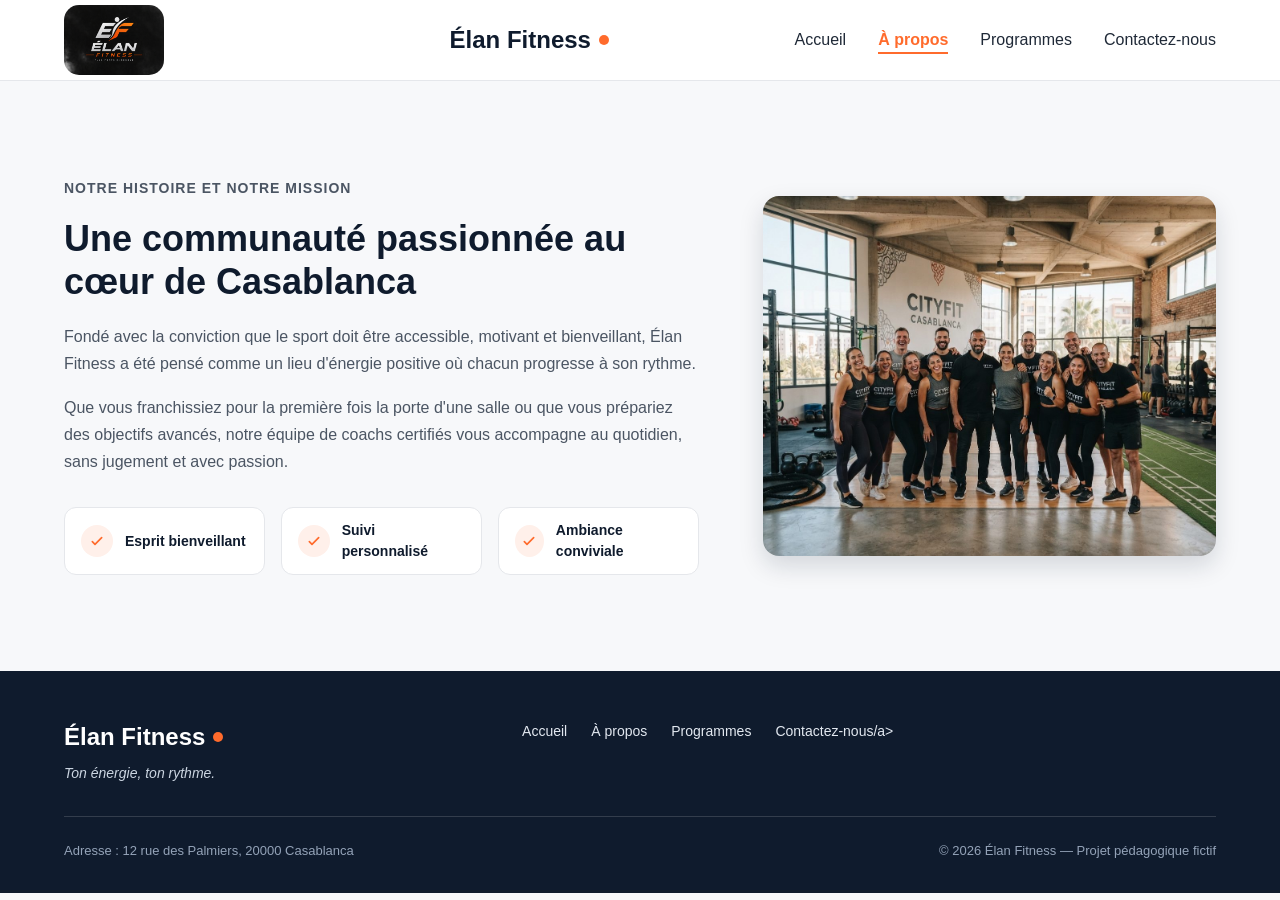
==== a-propos.html @ 7733e40a "nv" ====
<!DOCTYPE html>
 <html lang="en">
 <head>
    <meta charset="UTF-8">
    <meta name="viewport" content="width=device-width, initial-scale=1.0">
    <title>a-propos</title>
    <link rel="stylesheet" href="style.css">
      <link rel="icon" type="image/png" href="./Logof.png">

 </head>
 <body>
    <header class="en-tete">
    <div class="conteneur en-tete-contenu">
      <img src="Logof.png" alt="Une photo "  id="fo"> 
      <a href="#accueil" class="logo">Élan Fitness</a>
    
      

     

      <nav aria-label="Navigation principale">
        <ul class="menu">
          <li><a href="index.html" >Accueil</a></li>
          <li><a href="a-propos.html" class="lien-actif">À propos</a></li>
          <li><a href="programmes.html">Programmes</a></li>
          <li><a href="contacte.html">Contactez-nous</a></li>
        </ul>
      </nav>
    </div>
  </header>


    <section id="a-propos" class="section">
      <div class="conteneur apropos-contenu">

        <div class="apropos-texte">
          <p class="sur-titre">Notre histoire et notre mission</p>
          <h2>Une communauté passionnée au cœur de Casablanca</h2>
          <p>
            Fondé avec la conviction que le sport doit être accessible, motivant et bienveillant,
            Élan Fitness a été pensé comme un lieu d'énergie positive où chacun progresse à son rythme.
          </p>
          <p>
            Que vous franchissiez pour la première fois la porte d'une salle ou que vous prépariez des
            objectifs avancés, notre équipe de coachs certifiés vous accompagne au quotidien, sans
            jugement et avec passion.
          </p>

          <ul class="valeurs">
            <li class="valeur">
              <div class="icone icone-petite"><img src="img/icone-check.svg" alt=""></div>
              <span>Esprit bienveillant</span>
            </li>
            <li class="valeur">
              <div class="icone icone-petite"><img src="img/icone-check.svg" alt=""></div>
              <span>Suivi personnalisé</span>
            </li>
            <li class="valeur">
              <div class="icone icone-petite"><img src="img/icone-check.svg" alt=""></div>
              <span>Ambiance conviviale</span>
            </li>
          </ul>
        </div>

        <img class="apropos-image" src="img/equipe.jpg" alt="L'équipe de coachs d'Élan Fitness réunie dans la salle">

      </div>
    </section>
     <footer class="pied-de-page">
    <div class="conteneur">

      <div class="pied-haut">
        <div>
          <p class="logo logo-clair">Élan Fitness</p>
          <p class="slogan">Ton énergie, ton rythme.</p>
        </div>

        <nav aria-label="Navigation du pied de page">
          <ul class="menu menu-pied">
            <li><a href="index.html">Accueil</a></li>
            <li><a href="a-propos.html">À propos</a></li>
            <li><a href="programmes.html">Programmes</a></li>
            <li><a href="contacte.html">Contactez-nous/a></li>

          </ul>
        </nav>
      </div>

      <div class="pied-bas">
        <p>Adresse : 12 rue des Palmiers, 20000 Casablanca</p>
        <p>&copy; 2026 Élan Fitness — Projet pédagogique fictif</p>
      </div>

    </div>
  </footer>
    

 </body>
 </html>
---- style.css ----
* {
  box-sizing: border-box;
  margin: 0;
  padding: 0;
}

html {
  scroll-behavior: smooth;
}

body {
  font-family: 'Inter', Arial, sans-serif;
  font-size: 16px;
  line-height: 1.5;
  color: #1F2937;
  background-color: #F7F8FA;
}

h1, h2, h3, h4 {
  font-family: 'Poppins', Arial, sans-serif;
  color: #0F1B2D;
}

a {
  color: inherit;
  text-decoration: none;
}

ul {
  list-style: none;
}

img {
  display: block;
  max-width: 100%;
}

a:focus-visible,
button:focus-visible {
  outline: 3px solid #FF6B2C;
  outline-offset: 2px;
}

.conteneur {
  width: 100%;
  max-width: 1200px;
  margin: 0 auto;
  padding: 0 24px;
}

.section {
  padding: 96px 0;
}

.section-blanche {
  background-color: #FFFFFF;
  border-top: 1px solid #E5E7EB;
  border-bottom: 1px solid #E5E7EB;
}

.section-titre {
  max-width: 640px;
  margin: 0 auto 64px;
  text-align: center;
}

.section-titre h2 {
  font-size: 32px;
  margin-bottom: 16px;
}

.section-titre h3 {
  font-size: 26px;
  margin-bottom: 12px;
}

.section-titre p {
  color: #4B5563;
}

.sur-titre {
  font-size: 14px;
  font-weight: 600;
  color: #FF6B2C;
  text-transform: uppercase;
  letter-spacing: 1px;
  margin-bottom: 12px;
}

.bouton {
  display: inline-block;
  padding: 14px 28px;
  border-radius: 8px;
  font-size: 16px;
  font-weight: 600;
  text-align: center;
  cursor: pointer;
}

.bouton-principal {
  background-color: #FF6B2C;
  border: 1px solid #FF6B2C;
  color: #FFFFFF;
}

.bouton-principal:hover {
  background-color: #F05817;
}

.bouton-secondaire {
  background-color: #FFFFFF;
  border: 1px solid #0F1B2D;
  color: #0F1B2D;
}

.bouton-secondaire:hover {
  background-color: #F3F4F6;
}

.cartes {
  display: flex;
  gap: 24px;
}

.carte {
  flex: 1;
  background-color: #FFFFFF;
  border: 1px solid #E5E7EB;
  border-radius: 12px;
  box-shadow: 0 1px 3px rgba(15, 27, 45, 0.08);
}

.icone {
  width: 48px;
  height: 48px;
  background-color: #FFF0EA;
  border-radius: 8px;
  display: flex;
  align-items: center;
  justify-content: center;
}

.icone img {
  width: 24px;
  height: 24px;
}

.icone-petite {
  width: 32px;
  height: 32px;
  border-radius: 50%;
}

.icone-petite img {
  width: 16px;
  height: 16px;
}

.en-tete {
  position: sticky;
  top: 0;
  z-index: 10;
  background-color: #FFFFFF;
  border-bottom: 1px solid #E5E7EB;
}

.en-tete-contenu {
  height: 80px;
  display: flex;
  align-items: center;
  justify-content: space-between;
}

.logo {
  display: flex;
  align-items: center;
  font-family: 'Poppins', Arial, sans-serif;
  font-size: 24px;
  font-weight: 700;
  color: #0F1B2D;
}

.logo::after {
  content: "";
  width: 10px;
  height: 10px;
  margin-left: 8px;
  background-color: #FF6B2C;
  border-radius: 50%;
}

.menu {
  display: flex;
  gap: 32px;
}

.menu a {
  font-weight: 500;
  padding-bottom: 4px;
  border-bottom: 2px solid transparent;
}

.menu a:hover {
  color: #FF6B2C;
}

.menu .lien-actif {
  color: #FF6B2C;
  font-weight: 600;
  border-bottom-color: #FF6B2C;
}

.hero {
  padding: 64px 0 96px;
}

.hero-contenu {
  display: flex;
  align-items: center;
  gap: 32px;
}

.hero-texte {
  flex: 7;
}

.hero-texte h1 {
  font-size: 48px;
  font-weight: 800;
  line-height: 1.2;
  margin-bottom: 24px;
}

.hero-description {
  max-width: 520px;
  font-size: 18px;
  line-height: 1.6;
  color: #4B5563;
  margin-bottom: 32px;
}

.boutons {
  display: flex;
  flex-wrap: wrap;
  gap: 16px;
}

.hero-image {
  flex: 5;
  min-width: 0;
  height: 400px;
  object-fit: cover;
  border-radius: 16px;
  border: 1px solid #E5E7EB;
  box-shadow: 0 10px 25px rgba(15, 27, 45, 0.15);
}

.chiffres {
  display: flex;
  margin-top: 64px;
  padding: 32px;
  background-color: #FFFFFF;
  border: 1px solid #E5E7EB;
  border-radius: 12px;
  box-shadow: 0 1px 3px rgba(15, 27, 45, 0.08);
}

.chiffre {
  flex: 1;
  text-align: center;
  font-weight: 500;
  color: #0F1B2D;
}

.chiffre + .chiffre {
  border-left: 1px solid #E5E7EB;
}

.chiffre-nombre {
  font-family: 'Poppins', Arial, sans-serif;
  font-size: 36px;
  font-weight: 800;
  color: #FF6B2C;
}

.carte-avantage {
  padding: 24px;
  background-color: #F7F8FA;
  box-shadow: none;
}

.carte-avantage .icone {
  margin-bottom: 20px;
}

.carte-avantage h3 {
  font-size: 20px;
  margin-bottom: 8px;
}

.carte-avantage p {
  color: #4B5563;
  line-height: 1.6;
}

.apropos-contenu {
  display: flex;
  align-items: center;
  gap: 64px;
}

.apropos-texte {
  flex: 7;
}

.apropos-texte h2 {
  font-size: 36px;
  line-height: 1.2;
  margin-bottom: 20px;
}

.apropos-texte p {
  color: #4B5563;
  line-height: 1.7;
  margin-bottom: 16px;
}

.valeurs {
  display: flex;
  gap: 16px;
  margin-top: 32px;
}

.valeur {
  flex: 1;
  display: flex;
  align-items: center;
  gap: 12px;
  padding: 12px 16px;
  background-color: #FFFFFF;
  border: 1px solid #E5E7EB;
  border-radius: 12px;
  font-family: 'Poppins', Arial, sans-serif;
  font-size: 14px;
  font-weight: 600;
  color: #0F1B2D;
}

.apropos-image {
  flex: 5;
  min-width: 0;
  height: 360px;
  object-fit: cover;
  border-radius: 16px;
  box-shadow: 0 10px 25px rgba(15, 27, 45, 0.15);
}

.carte-programme {
  display: flex;
  flex-direction: column;
  overflow: hidden;
}

.carte-programme > img {
  width: 100%;
  height: 200px;
  object-fit: cover;
}

.programme-corps {
  flex: 1;
  display: flex;
  flex-direction: column;
  padding: 20px;
}

.programme-corps h3 {
  font-size: 20px;
  margin-bottom: 8px;
}

.programme-corps p {
  font-size: 15px;
  color: #4B5563;
}

.etiquette {
  align-self: flex-start;
  padding: 4px 10px;
  margin-bottom: 12px;
  border-radius: 6px;
  font-size: 12px;
  font-weight: 600;
}

.etiquette-orange {
  background-color: #FFEDE5;
  color: #C2410C;
}

.etiquette-bleue {
  background-color: #DBEAFE;
  color: #1D4ED8;
}

.etiquette-verte {
  background-color: #D1FAE5;
  color: #047857;
}

.programme-corps .duree {
  display: flex;
  align-items: center;
  gap: 8px;
  margin-top: auto;
  padding-top: 16px;
  border-top: 1px solid #E5E7EB;
  font-size: 13px;
  font-weight: 600;
  color: #0F1B2D;
}

.programme-corps h3 + p {
  margin-bottom: 16px;
}

.duree img {
  width: 16px;
  height: 16px;
}

.formules {
  margin-top: 96px;
}

.formule {
  position: relative;
  display: flex;
  flex-direction: column;
  padding: 28px;
}

.formule h4 {
  font-size: 20px;
}

.prix {
  margin: 8px 0 16px;
  font-family: 'Poppins', Arial, sans-serif;
  font-size: 30px;
  font-weight: 800;
  color: #FF6B2C;
}

.prix span {
  font-family: 'Inter', Arial, sans-serif;
  font-size: 16px;
  font-weight: 500;
  color: #4B5563;
}

.prix-note {
  margin: -8px 0 16px;
  font-size: 13px;
  color: #4B5563;
}

.formule-liste {
  flex: 1;
  margin-bottom: 24px;
}

.formule-liste li {
  padding-left: 28px;
  margin-bottom: 12px;
  font-size: 15px;
  background-image: url('img/icone-check.svg');
  background-repeat: no-repeat;
  background-position: left center;
  background-size: 16px;
}

.formule .bouton {
  display: block;
}

.formule-populaire {
  border: 2px solid #FF6B2C;
  box-shadow: 0 10px 25px rgba(255, 107, 44, 0.2);
}

.badge-populaire {
  position: absolute;
  top: -14px;
  left: 50%;
  transform: translateX(-50%);
  padding: 4px 14px;
  background-color: #FF6B2C;
  border-radius: 999px;
  font-size: 12px;
  font-weight: 700;
  text-transform: uppercase;
  color: #FFFFFF;
}

.pied-de-page {
  padding: 48px 0 32px;
  background-color: #0F1B2D;
  color: #FFFFFF;
}

.pied-haut {
  display: flex;
  justify-content: space-between;
  align-items: flex-start;
  padding-bottom: 32px;
  border-bottom: 1px solid rgba(255, 255, 255, 0.15);
}

.logo-clair {
  color: #FFFFFF;
}

.slogan {
  margin-top: 8px;
  font-size: 14px;
  font-style: italic;
  color: #CBD5E1;
}

.menu-pied {
  gap: 24px;
}

.menu-pied a {
  font-size: 14px;
  font-weight: 400;
  color: #E2E8F0;
}

.pied-bas {
  display: flex;
  justify-content: space-between;
  margin-top: 24px;
  font-size: 13px;
  color: #94A3B8;
}

#fo{
  margin-right:  100px;
  border-radius: 15px;
    width: 100px;
    height: 70px;
}
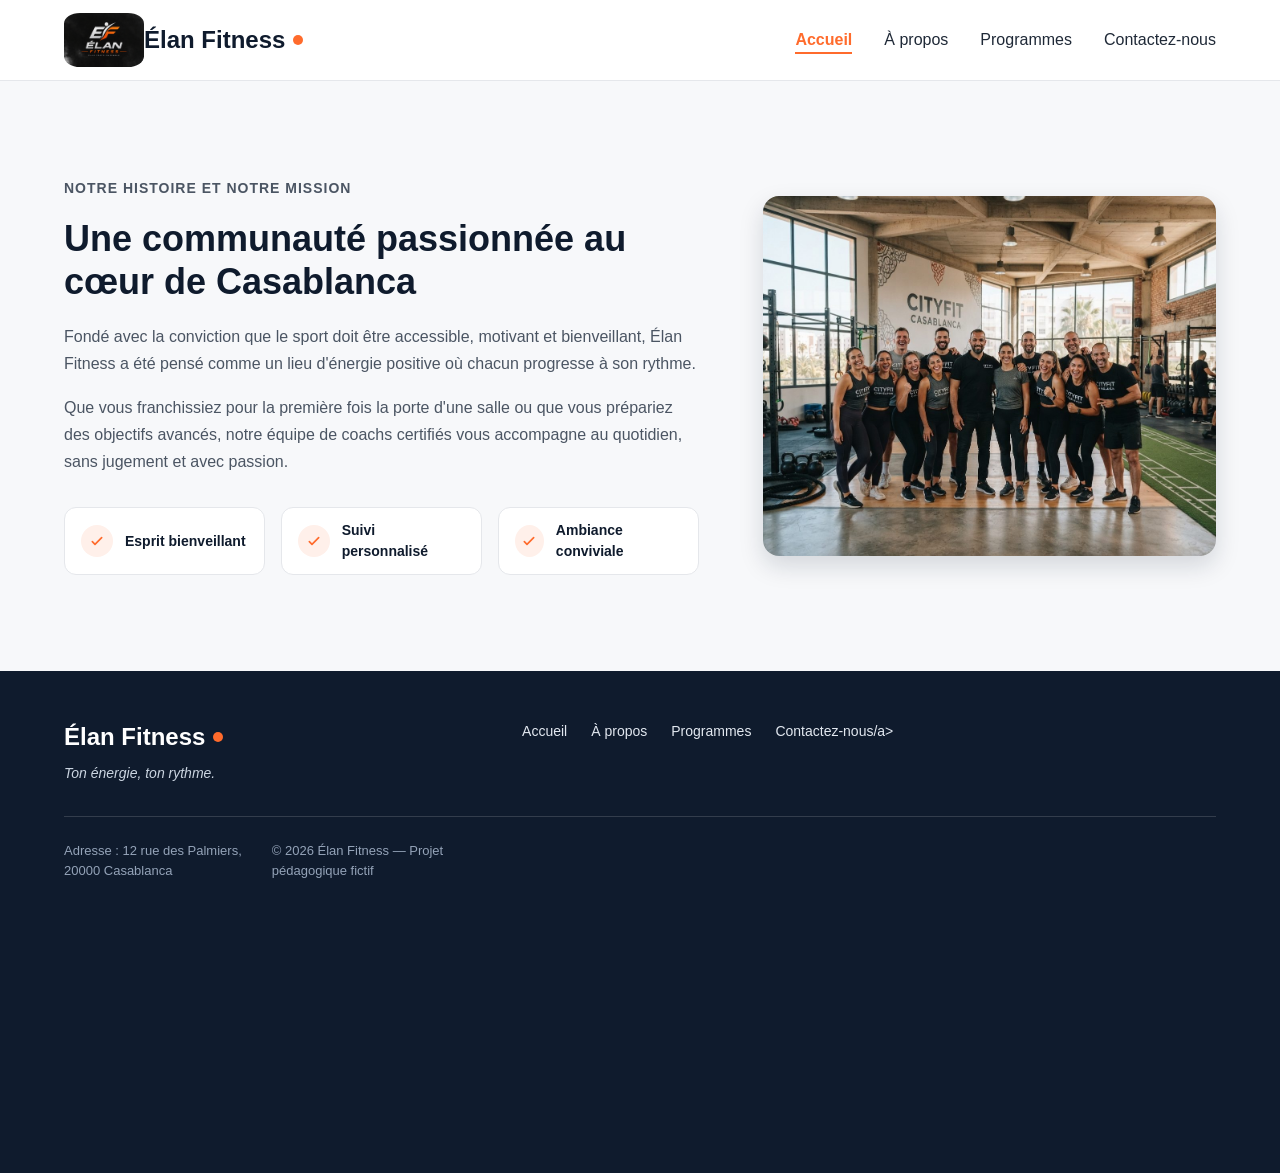
==== commit 365aecb1: "project" ====
--- a/a-propos.html
+++ b/a-propos.html
@@ -9,10 +9,10 @@
 
  </head>
  <body>
-    <header class="en-tete">
+  <header class="en-tete">
     <div class="conteneur en-tete-contenu">
-      <img src="Logof.png" alt="Une photo "  id="fo"> 
-      <a href="#accueil" class="logo">Élan Fitness</a>
+      
+      <a href="#accueil" class="logo">  <img id="imlogo" src="Logof.png" alt="Une photo "  id="fo">Élan Fitness</a>
     
       
 
@@ -20,8 +20,8 @@
 
       <nav aria-label="Navigation principale">
         <ul class="menu">
-          <li><a href="index.html" >Accueil</a></li>
-          <li><a href="a-propos.html" class="lien-actif">À propos</a></li>
+          <li><a href="index.html" class="lien-actif">Accueil</a></li>
+          <li><a href="a-propos.html">À propos</a></li>
           <li><a href="programmes.html">Programmes</a></li>
           <li><a href="contacte.html">Contactez-nous</a></li>
         </ul>
@@ -89,9 +89,12 @@
       <div class="pied-bas">
         <p>Adresse : 12 rue des Palmiers, 20000 Casablanca</p>
         <p>&copy; 2026 Élan Fitness — Projet pédagogique fictif</p>
+                <iframe src="https://www.google.com/maps/embed?pb=!1m18!1m12!1m3!1d3372.7042066580752!2d-9.237788524661799!3d32.29292970856828!2m3!1f0!2f0!3f0!3m2!1i1024!2i768!4f13.1!3m3!1m2!1s0xdac211719897669%3A0x6f59fa5bb517f58a!2sYouCode%20Safi!5e0!3m2!1sfr!2sma!4v1791378780423!5m2!1sfr!2sma" width="1040" height="300" style="border:0;" allowfullscreen="" loading="lazy" referrerpolicy="strict-origin-when-cross-origin"></iframe>
+
       </div>
 
     </div>
+
   </footer>
     
 
--- a/style.css
+++ b/style.css
@@ -14,6 +14,10 @@
   line-height: 1.5;
   color: #1F2937;
   background-color: #F7F8FA;
+}
+#imlogo{
+  width: 80px ;
+  border-radius: 20%;
 }
 
 h1, h2, h3, h4 {
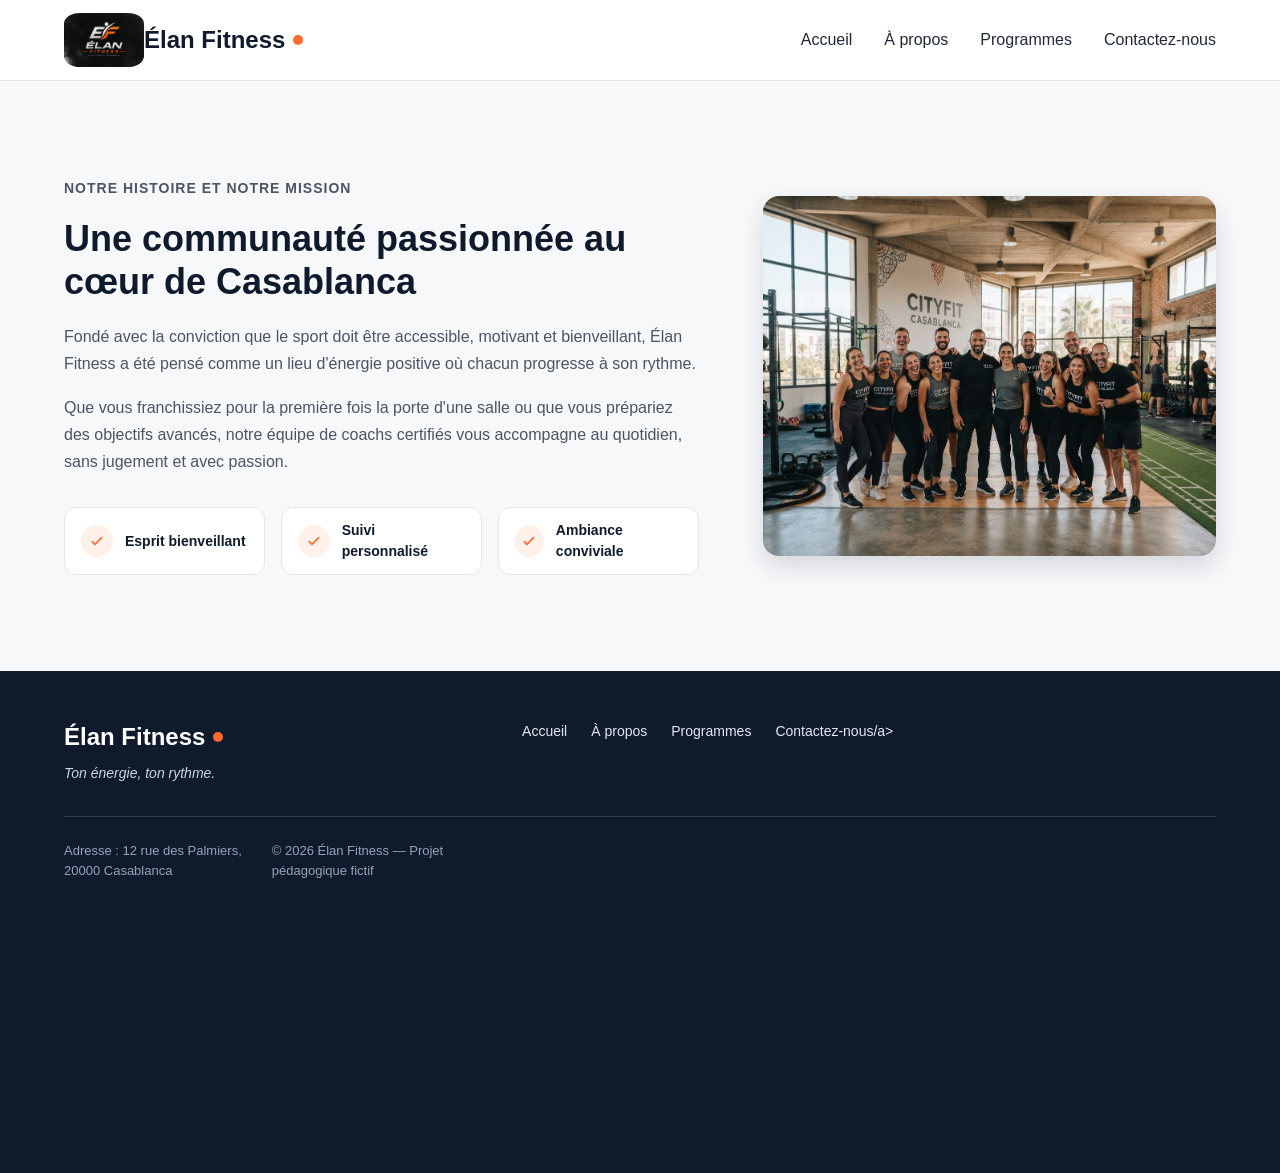
==== commit 273dfe76: "nouvelle version" ====
--- a/a-propos.html
+++ b/a-propos.html
@@ -6,28 +6,35 @@
     <title>a-propos</title>
     <link rel="stylesheet" href="style.css">
       <link rel="icon" type="image/png" href="./Logof.png">
+<meta name="viewport" content="width=device-width, initial-scale=1.0">
+ <header class="en-tete">
+  <div class="conteneur en-tete-contenu">
 
- </head>
- <body>
-  <header class="en-tete">
-    <div class="conteneur en-tete-contenu">
-      
-      <a href="#accueil" class="logo">  <img id="imlogo" src="Logof.png" alt="Une photo "  id="fo">Élan Fitness</a>
-    
-      
+    <a href="index.html" class="logo">
+      <img id="imlogo" src="Logof.png" alt="Logo Élan Fitness">
+      Élan Fitness
+    </a>
 
-     
+    <input type="checkbox" id="menu-toggle">
 
-      <nav aria-label="Navigation principale">
-        <ul class="menu">
-          <li><a href="index.html" class="lien-actif">Accueil</a></li>
-          <li><a href="a-propos.html">À propos</a></li>
-          <li><a href="programmes.html">Programmes</a></li>
-          <li><a href="contacte.html">Contactez-nous</a></li>
-        </ul>
-      </nav>
-    </div>
-  </header>
+    <label for="menu-toggle" class="burger">
+      <span></span>
+      <span></span>
+      <span></span>
+    </label>
+
+    <nav class="navigation-principale"
+         aria-label="Navigation principale">
+      <ul class="menu">
+        <li><a href="index.html">Accueil</a></li>
+        <li><a href="a-propos.html">À propos</a></li>
+        <li><a href="programmes.html">Programmes</a></li>
+        <li><a href="contacte.html">Contactez-nous</a></li>
+      </ul>
+    </nav>
+
+  </div>
+</header>
 
 
     <section id="a-propos" class="section">
--- a/style.css
+++ b/style.css
@@ -196,6 +196,7 @@
 .menu {
   display: flex;
   gap: 32px;
+  
 }
 
 .menu a {
@@ -555,4 +556,278 @@
   border-radius: 15px;
     width: 100px;
     height: 70px;
-}+}
+
+
+
+@media (max-width: 992px) {
+
+  .conteneur {
+    padding: 0 20px;
+  }
+
+  .menu {
+    gap: 20px;
+  }
+
+  .hero-texte h1 {
+    font-size: 40px;
+  }
+
+  .hero-image {
+    height: 350px;
+  }
+
+  .apropos-contenu {
+    gap: 40px;
+  }
+
+  .apropos-texte h2 {
+    font-size: 32px;
+  }
+
+}
+
+
+
+@media (max-width: 768px) {
+
+  .conteneur {
+    width: 100%;
+    padding: 0 16px;
+  }
+
+  .section {
+    padding: 64px 0;
+  }
+
+  
+  .en-tete-contenu {
+    height: auto;
+    min-height: 70px;
+  }
+
+  .menu {
+    gap: 12px;
+  }
+
+  .menu a {
+    font-size: 14px;
+  }
+
+  
+  .hero {
+    padding: 48px 0 64px;
+  }
+
+  .hero-contenu {
+    flex-direction: column;
+  }
+
+  .hero-texte {
+    width: 100%;
+  }
+
+  .hero-texte h1 {
+    font-size: 34px;
+  }
+
+  .hero-description {
+    font-size: 16px;
+  }
+
+  .hero-image {
+    width: 100%;
+    height: 280px;
+  }
+
+  
+  .boutons {
+    flex-direction: column;
+  }
+
+  .bouton {
+    width: 100%;
+  }
+
+  
+  .chiffres {
+    flex-direction: column;
+    gap: 20px;
+    padding: 24px;
+  }
+
+  .chiffre + .chiffre {
+    border-left: none;
+    border-top: 1px solid #E5E7EB;
+    padding-top: 20px;
+  }
+
+  
+  .cartes {
+    flex-direction: column;
+  }
+
+  
+  .apropos-contenu {
+    flex-direction: column;
+    gap: 32px;
+  }
+
+  .apropos-texte,
+  .apropos-image {
+    width: 100%;
+  }
+
+  .apropos-texte h2 {
+    font-size: 30px;
+  }
+
+  .apropos-image {
+    height: 280px;
+  }
+
+  
+  .valeurs {
+    flex-direction: column;
+  }
+
+  
+  .section-titre {
+    margin-bottom: 40px;
+  }
+
+  .section-titre h2 {
+    font-size: 28px;
+  }
+
+  
+  .pied-haut {
+    flex-direction: column;
+    gap: 24px;
+  }
+
+  .pied-bas {
+    flex-direction: column;
+    gap: 20px;
+  }
+
+}
+
+
+
+
+ 
+/* Cacher la case à cocher */
+#menu-toggle {
+  display: none;
+}
+
+/* Style du burger */
+.burger {
+  display: none;
+  cursor: pointer;
+  padding: 8px;
+}
+
+.burger span {
+  display: block;
+  width: 27px;
+  height: 3px;
+  margin: 5px 0;
+  background-color: #0F1B2D;
+  border-radius: 3px;
+}
+
+/* Version mobile */
+@media (max-width: 768px) {
+
+  .en-tete-contenu {
+    position: relative;
+    height: 70px;
+    min-height: 70px;
+    flex-direction: row;
+    justify-content: space-between;
+    align-items: center;
+    gap: 0;
+  }
+
+  .logo {
+    font-size: 20px;
+  }
+
+  #imlogo {
+    width: 55px;
+  }
+
+  .burger {
+    display: block;
+  }
+
+  .navigation-principale {
+    display: none;
+    position: absolute;
+    top: 100%;
+    left: 0;
+    width: 100%;
+    padding: 15px 20px;
+    background-color: #FFFFFF;
+    border-top: 1px solid #E5E7EB;
+    box-shadow: 0 8px 15px rgba(15, 27, 45, 0.1);
+    z-index: 1000;
+  }
+
+  /* Afficher le menu quand la case est cochée */
+  #menu-toggle:checked ~ .navigation-principale {
+    display: block;
+  }
+
+  .navigation-principale .menu {
+    flex-direction: column;
+    gap: 0;
+  }
+
+  .navigation-principale .menu a {
+    display: block;
+    padding: 12px 0;
+    font-size: 16px;
+  }
+
+  #menu-toggle:focus-visible + .burger {
+    outline: 3px solid #FF6B2C;
+    outline-offset: 2px;
+  }
+  
+  .en-tete-contenu {
+    position: relative;
+    display: flex;
+    justify-content: center;
+    align-items: center;
+    height: 70px;
+  }
+
+  .logo {
+    position: absolute;
+    left: 50%;
+    transform: translateX(-50%);
+    font-size: 0;
+  }
+
+  #imlogo {
+    width: 55px;
+    height: auto;
+    display: block;
+  }
+
+  .logo::after {
+    display: none;
+  }
+
+  .burger {
+    display: block;
+    position: absolute;
+    right: 16px;
+  }
+}
+
+
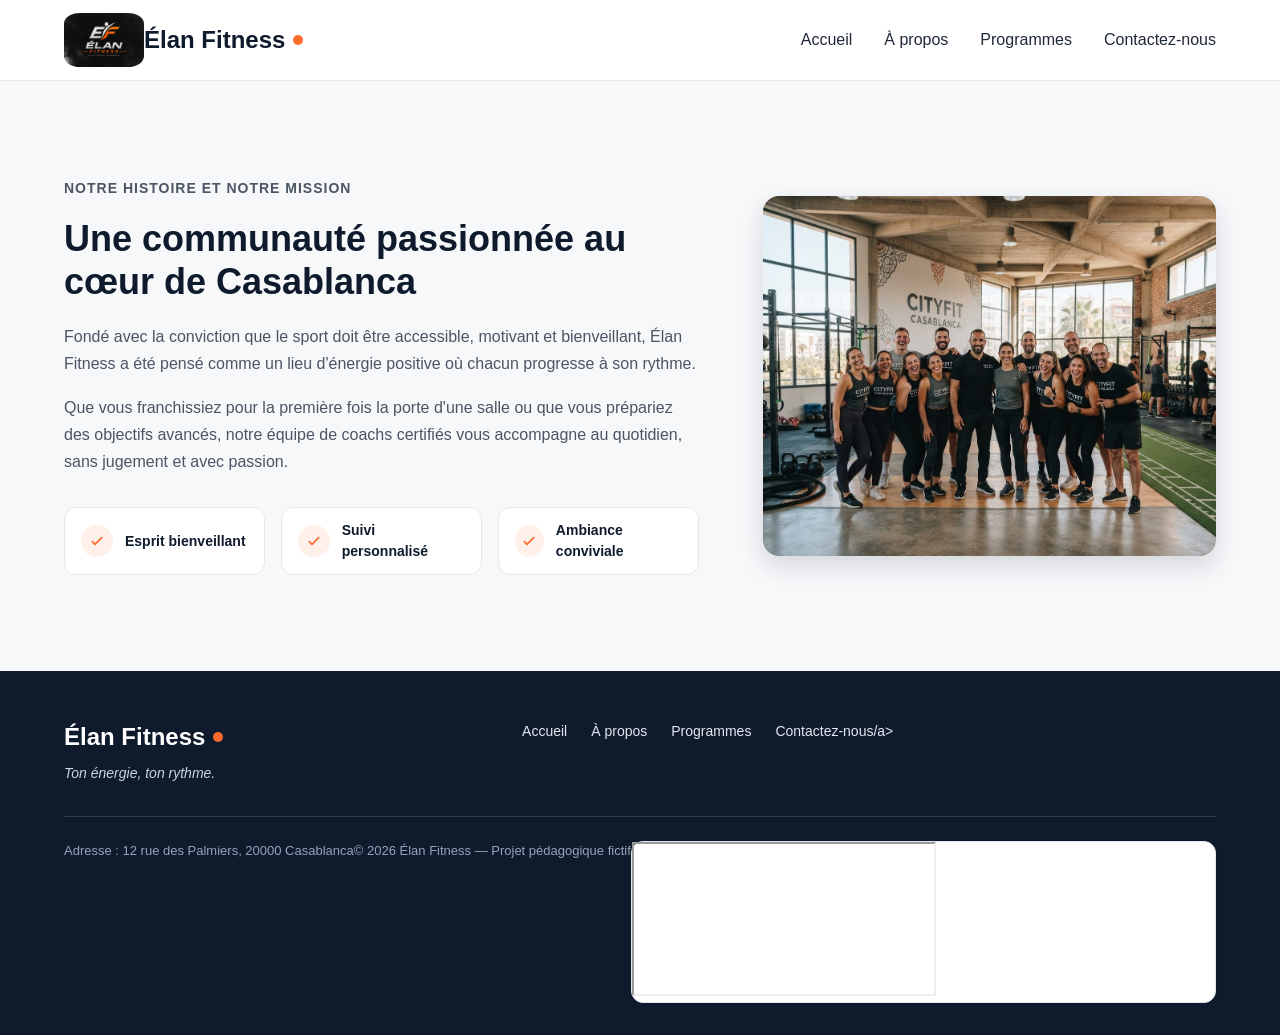
==== commit 1935557f: "version finale" ====
--- a/a-propos.html
+++ b/a-propos.html
@@ -96,7 +96,9 @@
       <div class="pied-bas">
         <p>Adresse : 12 rue des Palmiers, 20000 Casablanca</p>
         <p>&copy; 2026 Élan Fitness — Projet pédagogique fictif</p>
-                <iframe src="https://www.google.com/maps/embed?pb=!1m18!1m12!1m3!1d3372.7042066580752!2d-9.237788524661799!3d32.29292970856828!2m3!1f0!2f0!3f0!3m2!1i1024!2i768!4f13.1!3m3!1m2!1s0xdac211719897669%3A0x6f59fa5bb517f58a!2sYouCode%20Safi!5e0!3m2!1sfr!2sma!4v1791378780423!5m2!1sfr!2sma" width="1040" height="300" style="border:0;" allowfullscreen="" loading="lazy" referrerpolicy="strict-origin-when-cross-origin"></iframe>
+        <div class="carte carte-maps">
+  <iframe src="https://www.google.com/maps/embed?pb=!1m18!1m12!1m3!1d3372.7042066580752!2d-9.237788524661799!3d32.29292970856828!2m3!1f0!2f0!3f0!3m2!1i1024!2i768!4f13.1!3m3!1m2!1s0xdac211719897669%3A0x6f59fa5bb517f58a!2sYouCode%20Safi!5e0!3m2!1sfr!2sma!4v1791378780423!5m2!1sfr!2sma"referrerpolicy="strict-origin-when-cross-origin"></iframe>
+        </div>
 
       </div>
 
--- a/style.css
+++ b/style.css
@@ -738,6 +738,19 @@
   background-color: #0F1B2D;
   border-radius: 3px;
 }
+.carte carte-maps{
+  margin-top: 40px;
+
+
+}
+.carte carte-maps iframe{
+  width: 100%;
+  height: 300px;
+
+}
+  
+
+
 
 /* Version mobile */
 @media (max-width: 768px) {
@@ -829,5 +842,14 @@
     right: 16px;
   }
 }
-
-
+@media (max-width: 768px) {
+  .carte-maps iframe {
+    height: 300px;
+  }
+}
+
+
+
+
+
+
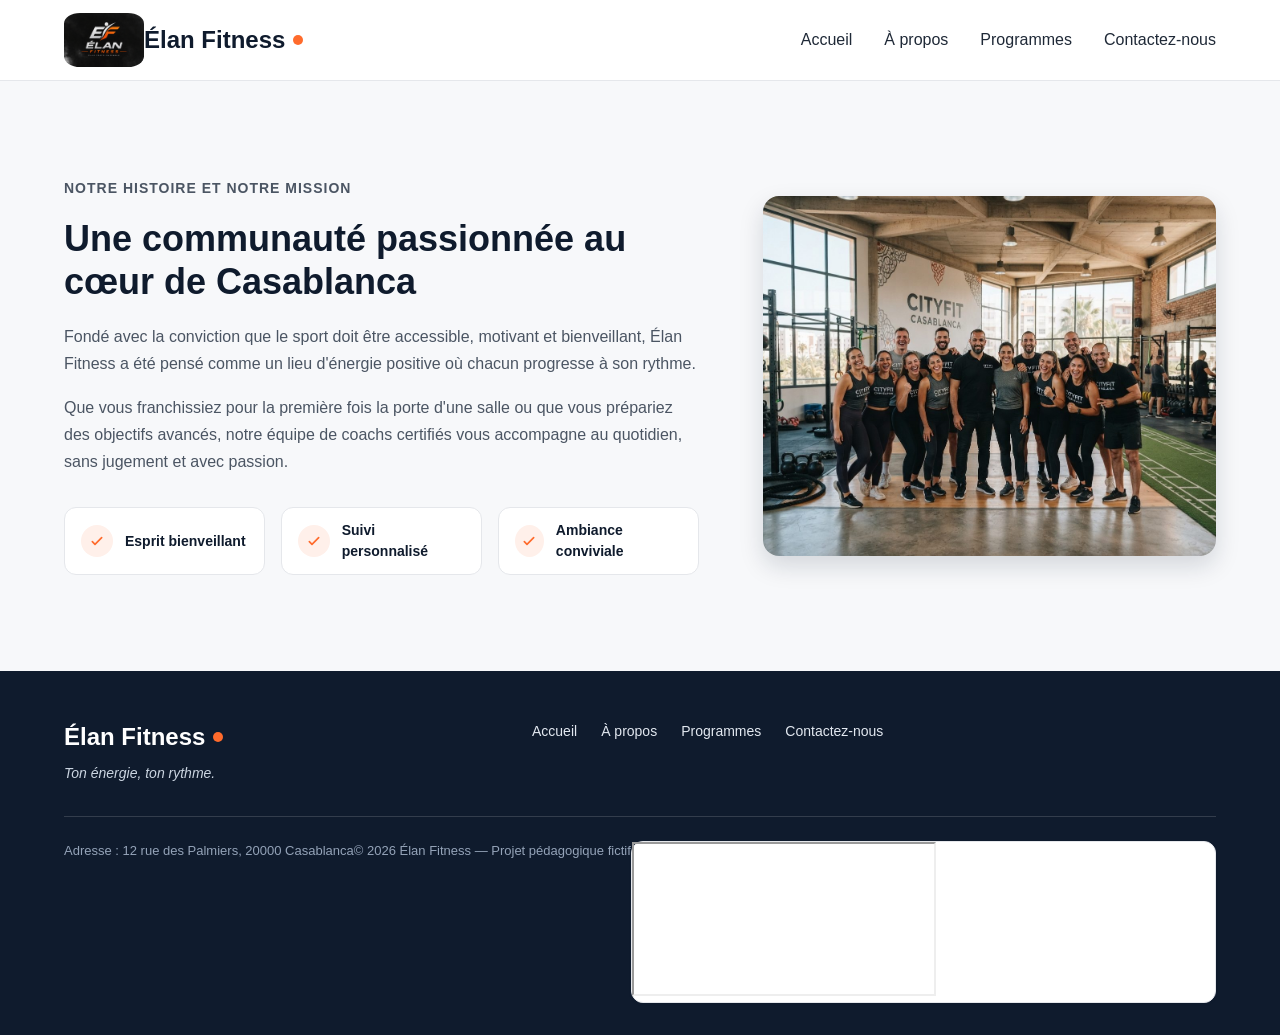
==== commit 606aec46: "nouvelle version" ====
--- a/a-propos.html
+++ b/a-propos.html
@@ -87,7 +87,7 @@
             <li><a href="index.html">Accueil</a></li>
             <li><a href="a-propos.html">À propos</a></li>
             <li><a href="programmes.html">Programmes</a></li>
-            <li><a href="contacte.html">Contactez-nous/a></li>
+            <li><a href="contacte.html">Contactez-nous</li>
 
           </ul>
         </nav>
